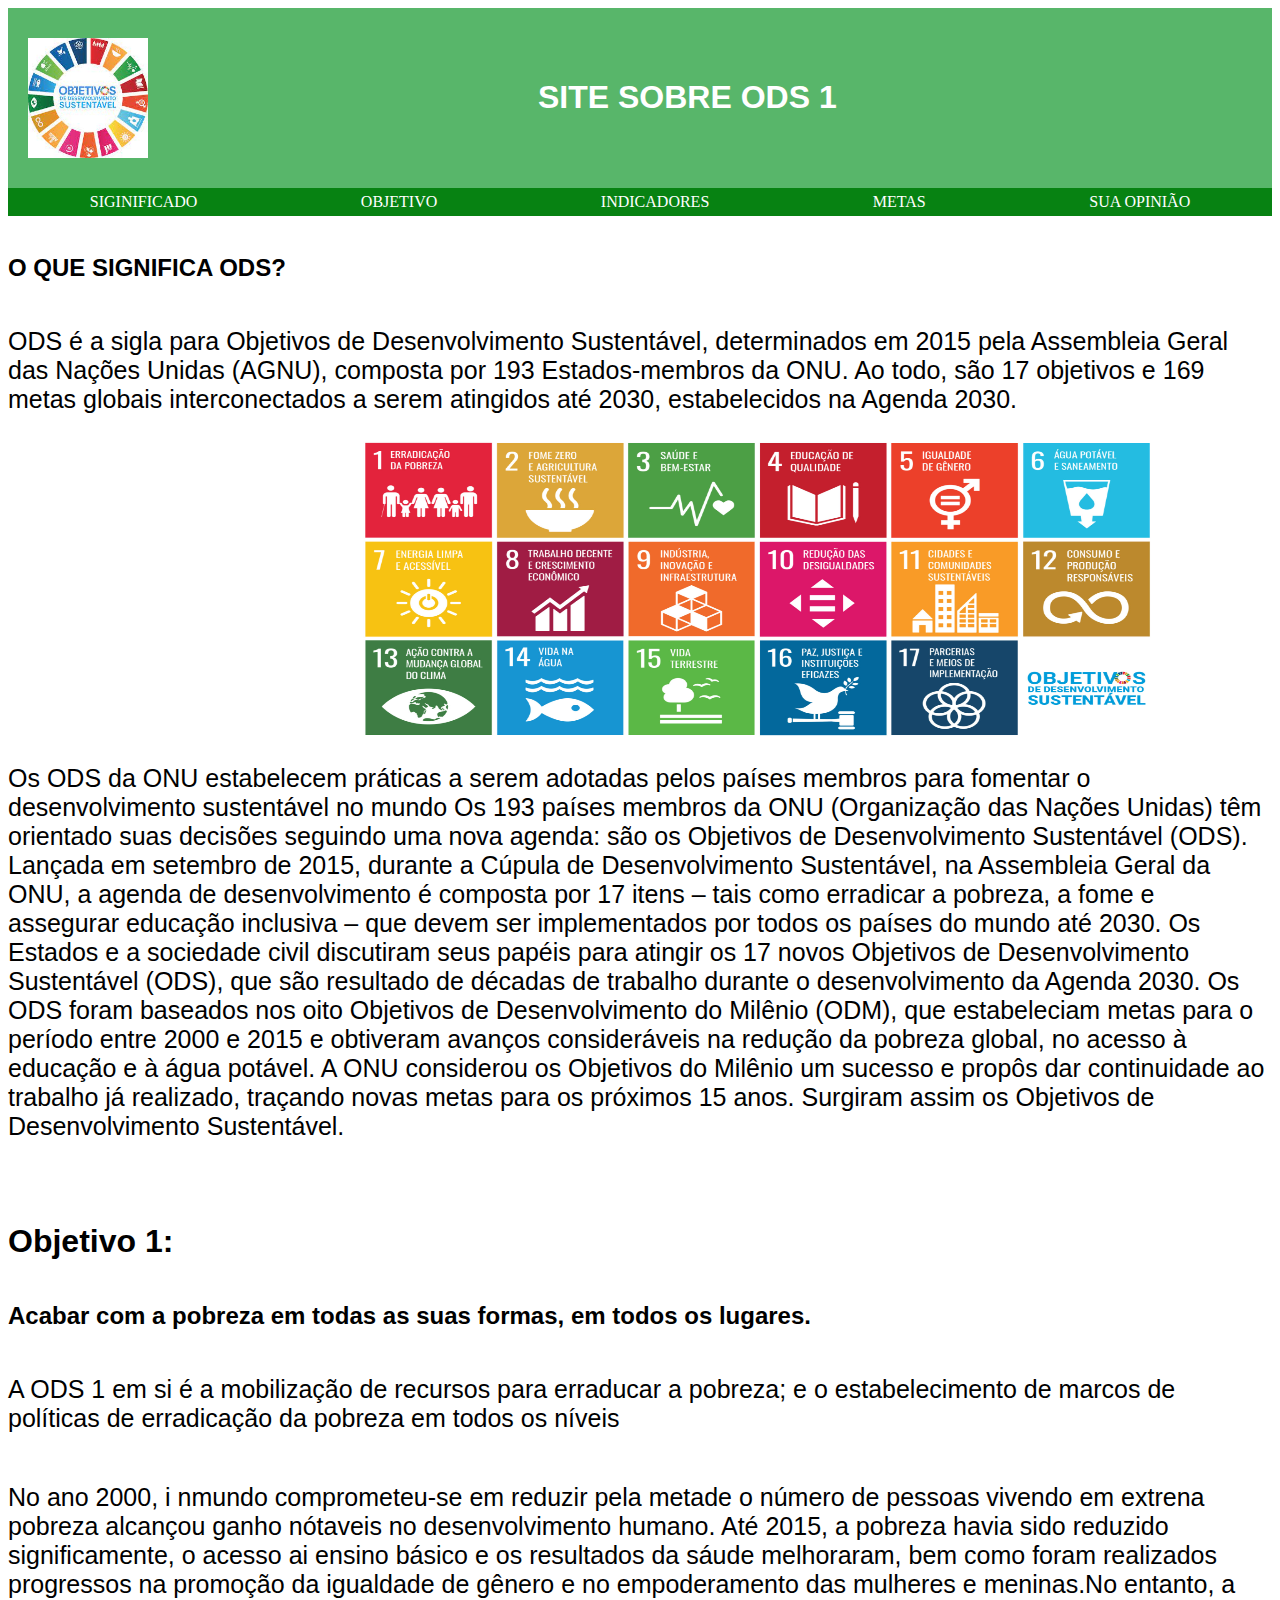
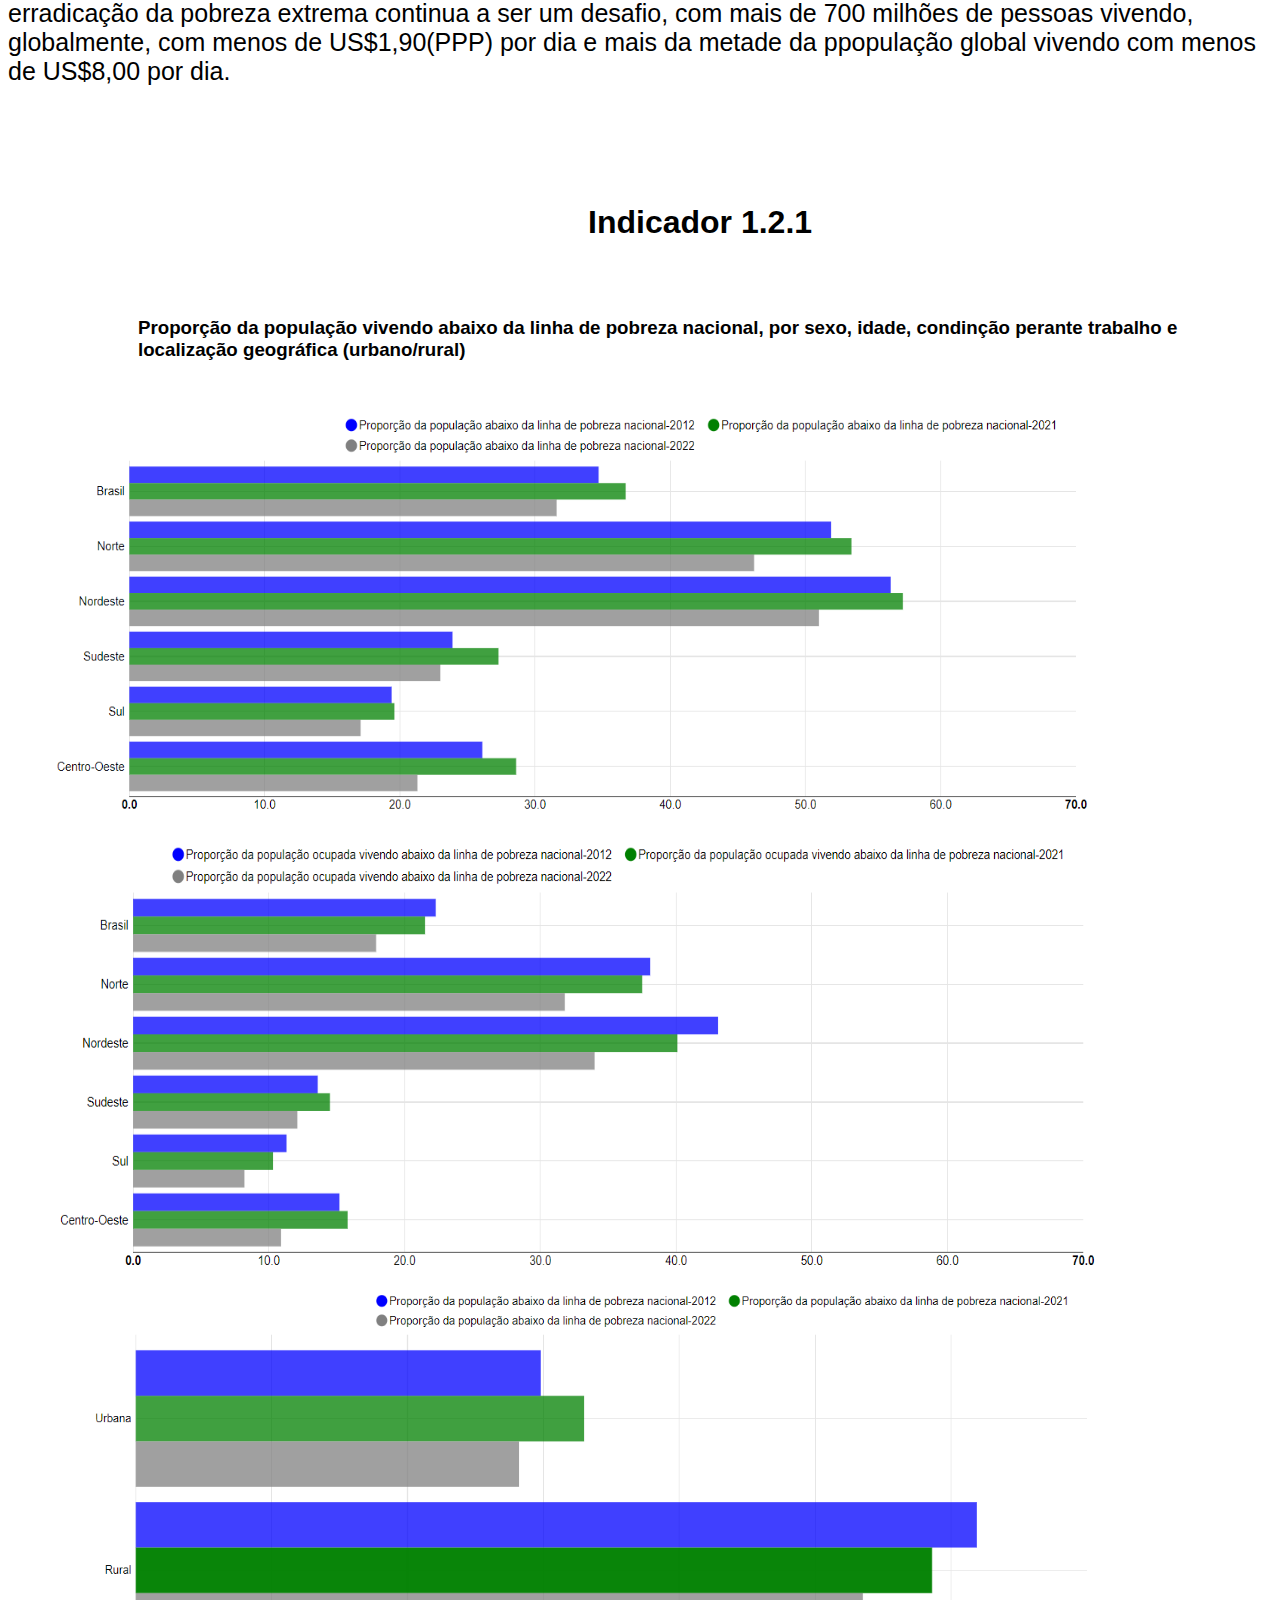
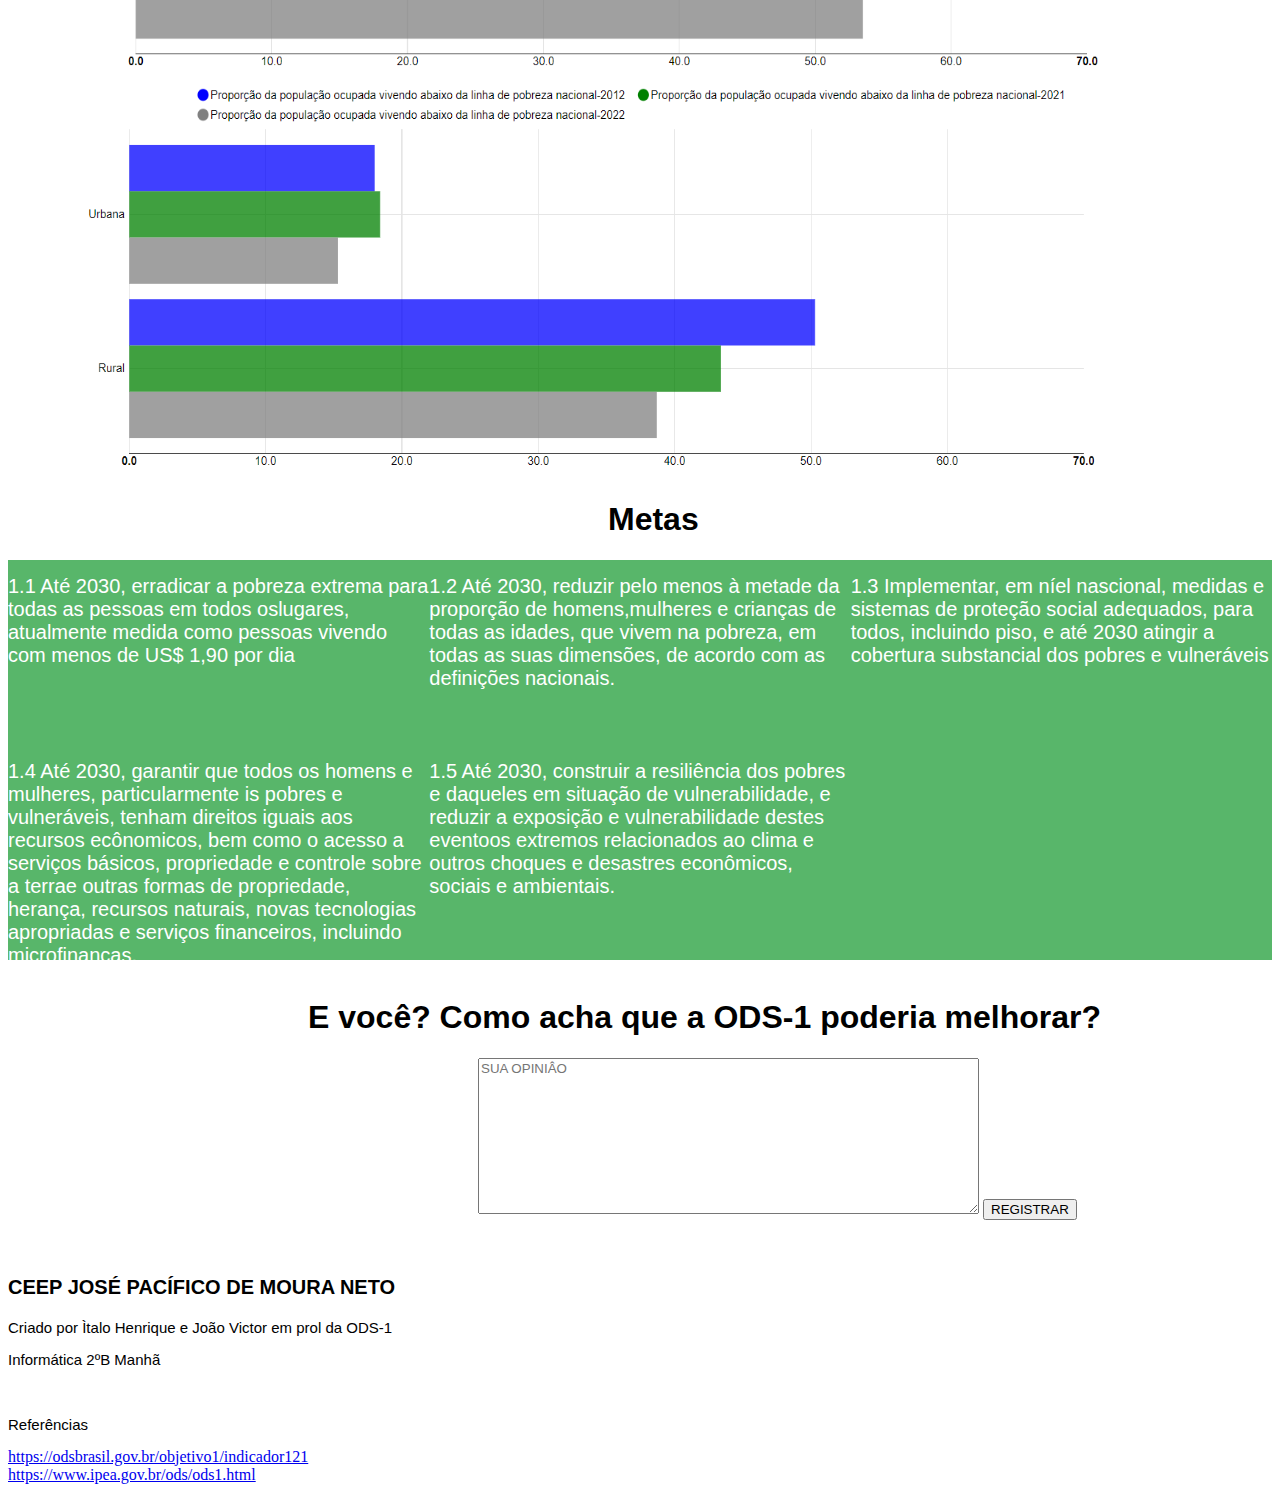
==== index.html @ 038d7afb "Add files via upload" ====
<!DOCTYPE html>
<html>
<head>
	<meta charset="utf-8">
	<title>ODS-1</title>
	<link rel="stylesheet" href="index.css">
</head>
<body>
<header id="es">
<img id="imag" src="foto.jpg">
<h1 id="ra">SITE SOBRE ODS 1</h1>
</header>
<div id="neco">
	<a id="arc" href="#signi">SIGINIFICADO</a>
	<a id="arc" href="#OBJ">OBJETIVO</a>
	<a id="arc" href="#indi">INDICADORES</a>
	<a id="arc" href="#meta">METAS</a>
	<a id="arc" href="#form">SUA OPINIÃO</a>
	
</div>
<br>


<h2 id="signi">O QUE SIGNIFICA ODS?</h2>
<p id="italo">
ODS é a sigla para Objetivos de Desenvolvimento Sustentável, determinados em 2015 pela Assembleia Geral das Nações Unidas (AGNU),
composta por 193 Estados-membros da ONU. Ao todo, são 17 objetivos e 169 metas globais interconectados a serem atingidos até 2030, 
estabelecidos na Agenda 2030. 
</p>
<img id="sla" src="foto2.jpg">
<p id="lumos">
Os ODS da ONU estabelecem práticas a serem adotadas pelos países membros para fomentar
 o desenvolvimento sustentável no mundo
Os 193 países membros da ONU (Organização das Nações Unidas) têm orientado suas decisões
 seguindo uma nova agenda: são os Objetivos de Desenvolvimento Sustentável (ODS). Lançada em setembro de 2015, 
 durante a Cúpula de Desenvolvimento Sustentável, na Assembleia Geral da ONU, a agenda de desenvolvimento é composta por 17 itens – tais como erradicar a pobreza, 
 a fome e assegurar educação inclusiva – que devem ser implementados por todos os países do mundo até 2030.


Os Estados e a sociedade civil discutiram seus papéis para atingir
 os 17 novos Objetivos de Desenvolvimento Sustentável (ODS), que são resultado de décadas
 de trabalho durante o desenvolvimento da Agenda 2030. Os ODS foram baseados nos
 oito Objetivos de Desenvolvimento do Milênio (ODM), que estabeleciam metas para
 o período entre 2000 e 2015 e obtiveram avanços consideráveis na redução
 da pobreza global, no acesso à educação e à água potável.
 A ONU considerou os Objetivos do Milênio um sucesso e propôs dar continuidade
 ao trabalho já realizado, traçando novas metas para os próximos 15 anos.
 Surgiram assim os Objetivos de Desenvolvimento Sustentável.
</p>
<br>
<br>
<h1 id="OBJ">Objetivo 1:</h1> 
<h2>Acabar com a pobreza em todas as suas formas, em todos os lugares.</h2>
<p>A ODS 1 em si é a mobilização de recursos para erraducar a pobreza; e o estabelecimento de marcos de políticas de erradicação da pobreza em todos os níveis</p>
<p>No ano 2000, i nmundo comprometeu-se em reduzir pela metade o número de pessoas vivendo em extrena pobreza alcançou ganho nótaveis no desenvolvimento humano.
Até 2015, a pobreza havia sido reduzido significamente, o acesso ai ensino básico e os resultados da sáude melhoraram, bem como foram realizados progressos na promoção da igualdade de gênero
e no empoderamento das mulheres e meninas.No entanto, a erradicação da pobreza extrema continua a ser um desafio, com mais de 700 milhões de pessoas vivendo, globalmente, com menos de
US$1,90(PPP) por dia e mais da metade da ppopulação global vivendo com menos de US$8,00 por dia.</p>
<br>
<br>
<br>
<br>
<h1 id="indi">Indicador 1.2.1</h1>
<br>
<br>
<h3 id="cent">Proporção da população vivendo abaixo da linha de pobreza nacional, por sexo, idade, condinção perante trabalho e localização geográfica (urbano/rural)</h3>

<body id="ajeito">
	<img id="r" src="o1.png">
	<img id="y" src="o2.png">
	<img id="z" src="o3.png">
	<img id="e" src="o4.png">
</body>

<h1 id="meta">Metas</h1>
<div id ="comma" class="grid-container">
	<div class="grid-item-1">1.1 Até 2030, erradicar a pobreza extrema para todas as pessoas em todos oslugares, atualmente medida como pessoas vivendo com menos de US$ 1,90 por dia</div>
	<div class="grid-item-2">1.2 Até 2030, reduzir pelo menos à metade da proporção de homens,mulheres e crianças de todas as idades, que vivem na pobreza, em todas as suas dimensões, de acordo com as definições nacionais.</div>
	<div class="grid-item-3">1.3 Implementar, em níel nascional, medidas e sistemas de proteção social adequados, para todos, incluindo piso, e até 2030 atingir a cobertura substancial dos pobres e vulneráveis</div>
	<div class="grid-item-4">1.4 Até 2030, garantir que todos os homens e mulheres, particularmente is pobres e vulneráveis, tenham direitos iguais aos recursos ecônomicos, bem como 
	o acesso a serviços básicos, propriedade e controle sobre a terrae outras formas de propriedade, herança, recursos naturais, novas tecnologias apropriadas e serviços financeiros,
	incluindo microfinanças.</div>
	<div class="grid-item-5">1.5 Até 2030, construir a resiliência dos pobres e daqueles em situação de vulnerabilidade, e reduzir a exposição e vulnerabilidade destes eventoos extremos relacionados ao clima e outros
	choques e desastres econômicos, sociais e ambientais.</div>
</div>
<br>
<footer>
	<form>
		<h1 id="form">E você? Como acha que a ODS-1 poderia melhorar?</h1>
		<textarea cols="60" rows="10" placeholder="SUA OPINIÂO"></textarea>
		<input type="submit" value="REGISTRAR">
	</form>
</footer>
<br>
<br>
<section>
	<h3 id="tier">CEEP JOSÉ PACÍFICO DE MOURA NETO</h3>
	<p id="S">Criado por Ìtalo Henrique e João Victor em prol da ODS-1</p>
	<p id="S">Informática 2ºB Manhã</p>
	<br>
	<p id="S">Referências</p>
	<a id="rfr" href="https://odsbrasil.gov.br/objetivo1/indicador121">https://odsbrasil.gov.br/objetivo1/indicador121</a><br>
	<a id="rfr" href="https://www.ipea.gov.br/ods/ods1.html">https://www.ipea.gov.br/ods/ods1.html</a>
</body>
</html>
---- index.css ----
#imag{
	padding-left:20px;
	width:120px;
	height:120px;
}
#es{
	padding-top:30px;
	padding-bottom:30px;
	display:flex;
	background-color: #58b66a;	
}
#ra{
	color:white;
	padding-top:20px;
	font-family:Arial;
	padding-left:390px;
}
#neco{
	display:flex;
	justify-content:space-around;
	flex-direction:center;
	background-color:#078212;
}
#arc{
	text-decoration:none;
	color:white;
	padding-top:5px;
	padding-bottom:5px;
	
}
#sla{
	padding-left:350px ;
	width:800px;
	height:300px;
}
#italo{
	font-size:25px;	
	font-family:Arial;

}
#lumos{
	font-size:25px;	
	font-family:Arial;

	
}
p{
	font-size:25px;
	font-family:Arial;
	
}
#indi{
	padding-left:580px;
}
#cent{
	padding-left:130px;
}
.grid-container {
	display:grid;
	grid-template-rows:repeat(3,200px);
	grid-template-columns: 1fr 1fr 1fr;
}
.grid-item-1{
	padding-top:15px;
	grid-row:1/1;
}
.grid-item-2{
	padding-top:15px;
	grid-row:1/2;
}
.grid-item-3{
	padding-top:15px;
	grid-row:1/2;
}
 
#meta{
	padding-left:600px;
	font-family:Arial;

}
#comma{
	height:400px;
	font-family:Arial;
	font-size:20px;
	background-color: #58b66a;
	color:white;
}
h1{
	font-family:Arial;
}
#form{
	
	font-family:Arial;
	padding-left:300px;
}
textarea{
	font-family:Arial;
	margin-left:470px;
}
@media only screen and (max-width:692px){
	body{
		background-color:blue;
		font-size:15px;
	}
}
@media only screen and (min-width:693px) and (max-width:800px){
	body{
		background-color:red;
		font-size:10px;
	}
}
@media only screen and (min-width:801px) and (max-width:900px){
	body{
		background-color:green;
		font-size:5px;
	}
}
#tier{
	font-size:20px;
}
#S{
	font-size:15px;
}
h3{
	font-family:Arial;
}
h1{
	font-family:Arial;
}
h2{
	font-family:Arial;
}
#ajeito{
	display:flex;
	flex-direction:column;
}
#r{
	height:450px;
	width:90%;
	
}
#y{
	padding-left:32px;
	height:450px;
	width:87%;
}
#z{
	
	padding-left:85px;
	height:400px;
	width:83%;
}
#e{
	
	padding-left:65px;
	height:400px;
	width:83%;
}
#muca{
	text-decoration:none;
	color:black;
	font-family:arial;
	padding-left:615px;
	font-size:20px;
}
#fog{
	text-decoration:none;
	color:black;
	font-family:arial;
	padding-left:615px;
	font-size:20px;
	
}
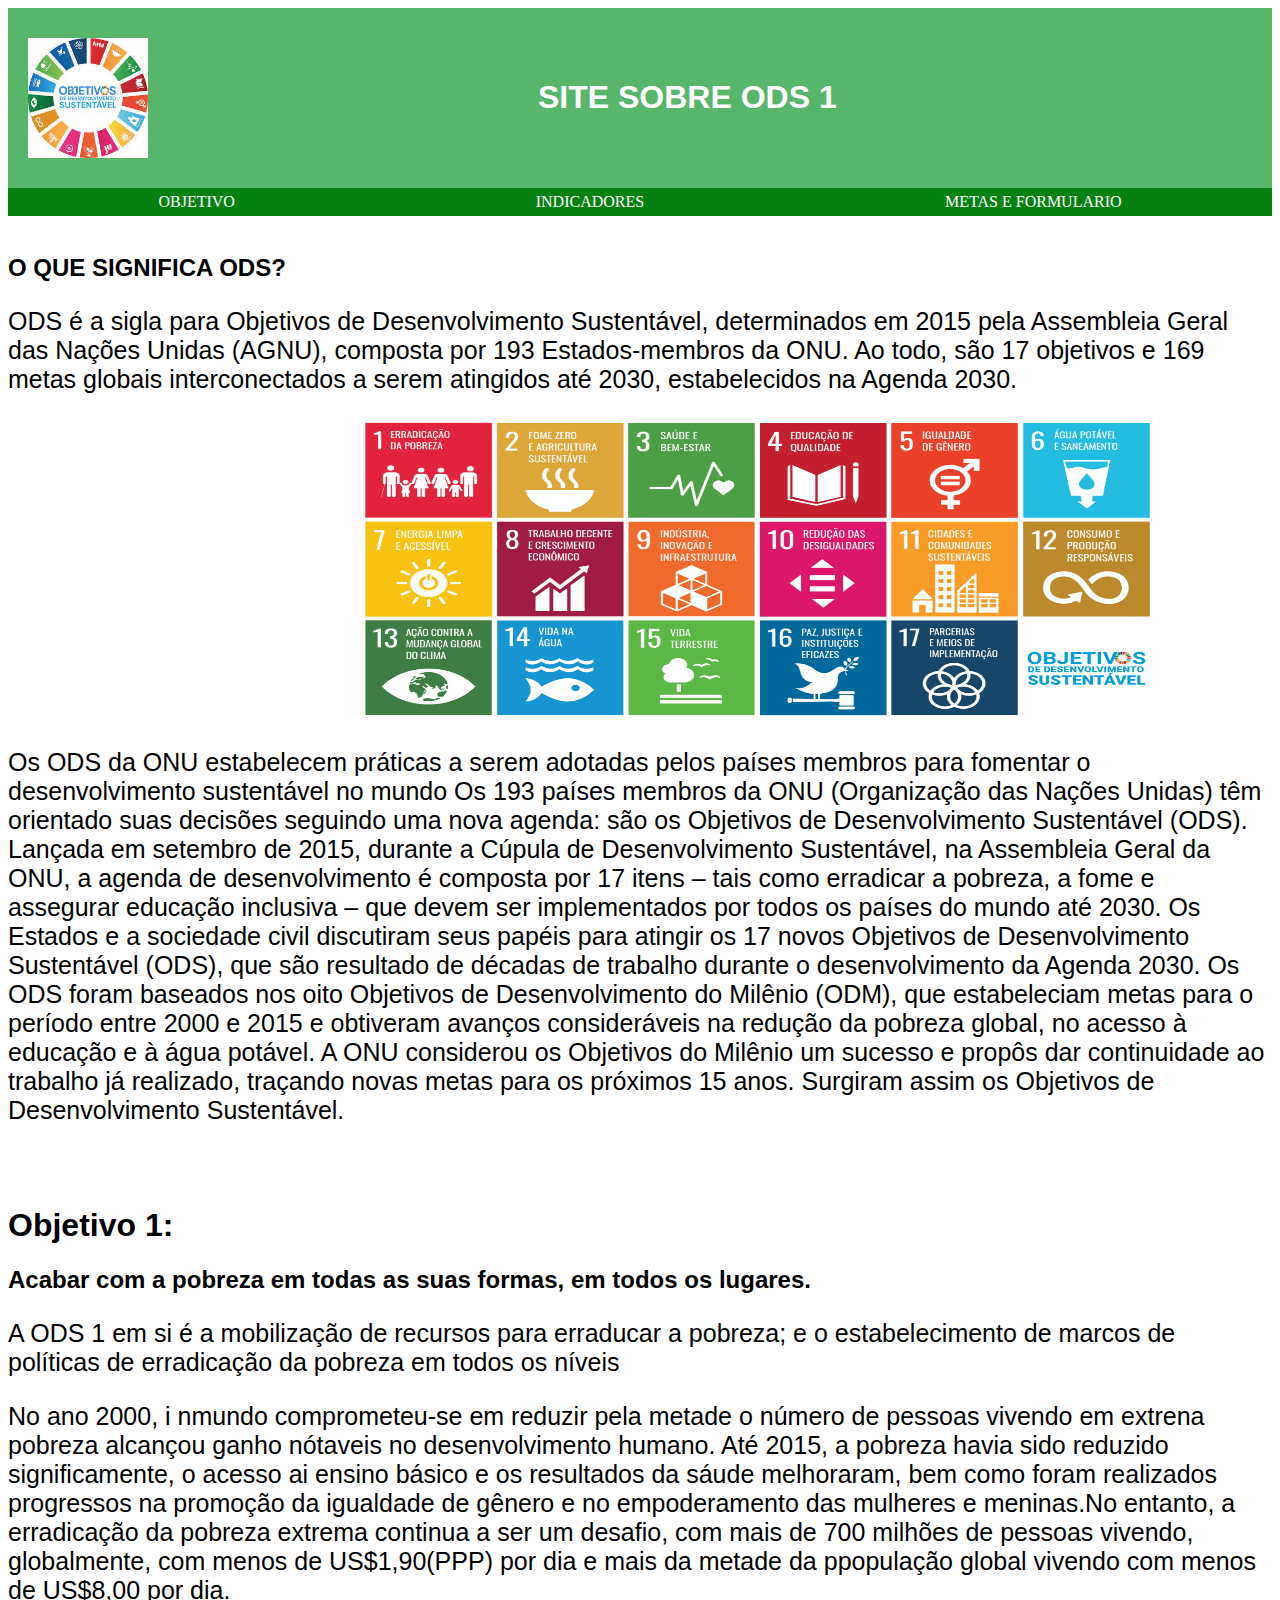
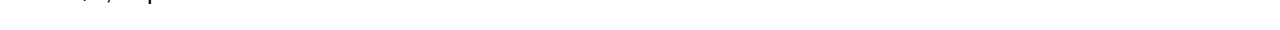
==== commit ac80a6e7: "Update and rename parte1.html to index.html" ====
--- a/index.html
+++ b/index.html
@@ -1,9 +1,10 @@
-<!DOCTYPE html>
+<!DOCTYPE HTML>
 <html>
 <head>
 	<meta charset="utf-8">
 	<title>ODS-1</title>
 	<link rel="stylesheet" href="index.css">
+	 
 </head>
 <body>
 <header id="es">
@@ -11,12 +12,9 @@
 <h1 id="ra">SITE SOBRE ODS 1</h1>
 </header>
 <div id="neco">
-	<a id="arc" href="#signi">SIGINIFICADO</a>
 	<a id="arc" href="#OBJ">OBJETIVO</a>
-	<a id="arc" href="#indi">INDICADORES</a>
-	<a id="arc" href="#meta">METAS</a>
-	<a id="arc" href="#form">SUA OPINIÃO</a>
-	
+	<a id="arc" href="parte2.html">INDICADORES</a>
+	<a id="arc" href="parte3.html">METAS E FORMULARIO</a>
 </div>
 <br>
 
@@ -56,51 +54,7 @@
 Até 2015, a pobreza havia sido reduzido significamente, o acesso ai ensino básico e os resultados da sáude melhoraram, bem como foram realizados progressos na promoção da igualdade de gênero
 e no empoderamento das mulheres e meninas.No entanto, a erradicação da pobreza extrema continua a ser um desafio, com mais de 700 milhões de pessoas vivendo, globalmente, com menos de
 US$1,90(PPP) por dia e mais da metade da ppopulação global vivendo com menos de US$8,00 por dia.</p>
-<br>
-<br>
-<br>
-<br>
-<h1 id="indi">Indicador 1.2.1</h1>
-<br>
-<br>
-<h3 id="cent">Proporção da população vivendo abaixo da linha de pobreza nacional, por sexo, idade, condinção perante trabalho e localização geográfica (urbano/rural)</h3>
 
-<body id="ajeito">
-	<img id="r" src="o1.png">
-	<img id="y" src="o2.png">
-	<img id="z" src="o3.png">
-	<img id="e" src="o4.png">
-</body>
-
-<h1 id="meta">Metas</h1>
-<div id ="comma" class="grid-container">
-	<div class="grid-item-1">1.1 Até 2030, erradicar a pobreza extrema para todas as pessoas em todos oslugares, atualmente medida como pessoas vivendo com menos de US$ 1,90 por dia</div>
-	<div class="grid-item-2">1.2 Até 2030, reduzir pelo menos à metade da proporção de homens,mulheres e crianças de todas as idades, que vivem na pobreza, em todas as suas dimensões, de acordo com as definições nacionais.</div>
-	<div class="grid-item-3">1.3 Implementar, em níel nascional, medidas e sistemas de proteção social adequados, para todos, incluindo piso, e até 2030 atingir a cobertura substancial dos pobres e vulneráveis</div>
-	<div class="grid-item-4">1.4 Até 2030, garantir que todos os homens e mulheres, particularmente is pobres e vulneráveis, tenham direitos iguais aos recursos ecônomicos, bem como 
-	o acesso a serviços básicos, propriedade e controle sobre a terrae outras formas de propriedade, herança, recursos naturais, novas tecnologias apropriadas e serviços financeiros,
-	incluindo microfinanças.</div>
-	<div class="grid-item-5">1.5 Até 2030, construir a resiliência dos pobres e daqueles em situação de vulnerabilidade, e reduzir a exposição e vulnerabilidade destes eventoos extremos relacionados ao clima e outros
-	choques e desastres econômicos, sociais e ambientais.</div>
-</div>
-<br>
-<footer>
-	<form>
-		<h1 id="form">E você? Como acha que a ODS-1 poderia melhorar?</h1>
-		<textarea cols="60" rows="10" placeholder="SUA OPINIÂO"></textarea>
-		<input type="submit" value="REGISTRAR">
-	</form>
-</footer>
-<br>
-<br>
-<section>
-	<h3 id="tier">CEEP JOSÉ PACÍFICO DE MOURA NETO</h3>
-	<p id="S">Criado por Ìtalo Henrique e João Victor em prol da ODS-1</p>
-	<p id="S">Informática 2ºB Manhã</p>
-	<br>
-	<p id="S">Referências</p>
-	<a id="rfr" href="https://odsbrasil.gov.br/objetivo1/indicador121">https://odsbrasil.gov.br/objetivo1/indicador121</a><br>
-	<a id="rfr" href="https://www.ipea.gov.br/ods/ods1.html">https://www.ipea.gov.br/ods/ods1.html</a>
+ 
 </body>
 </html>
-
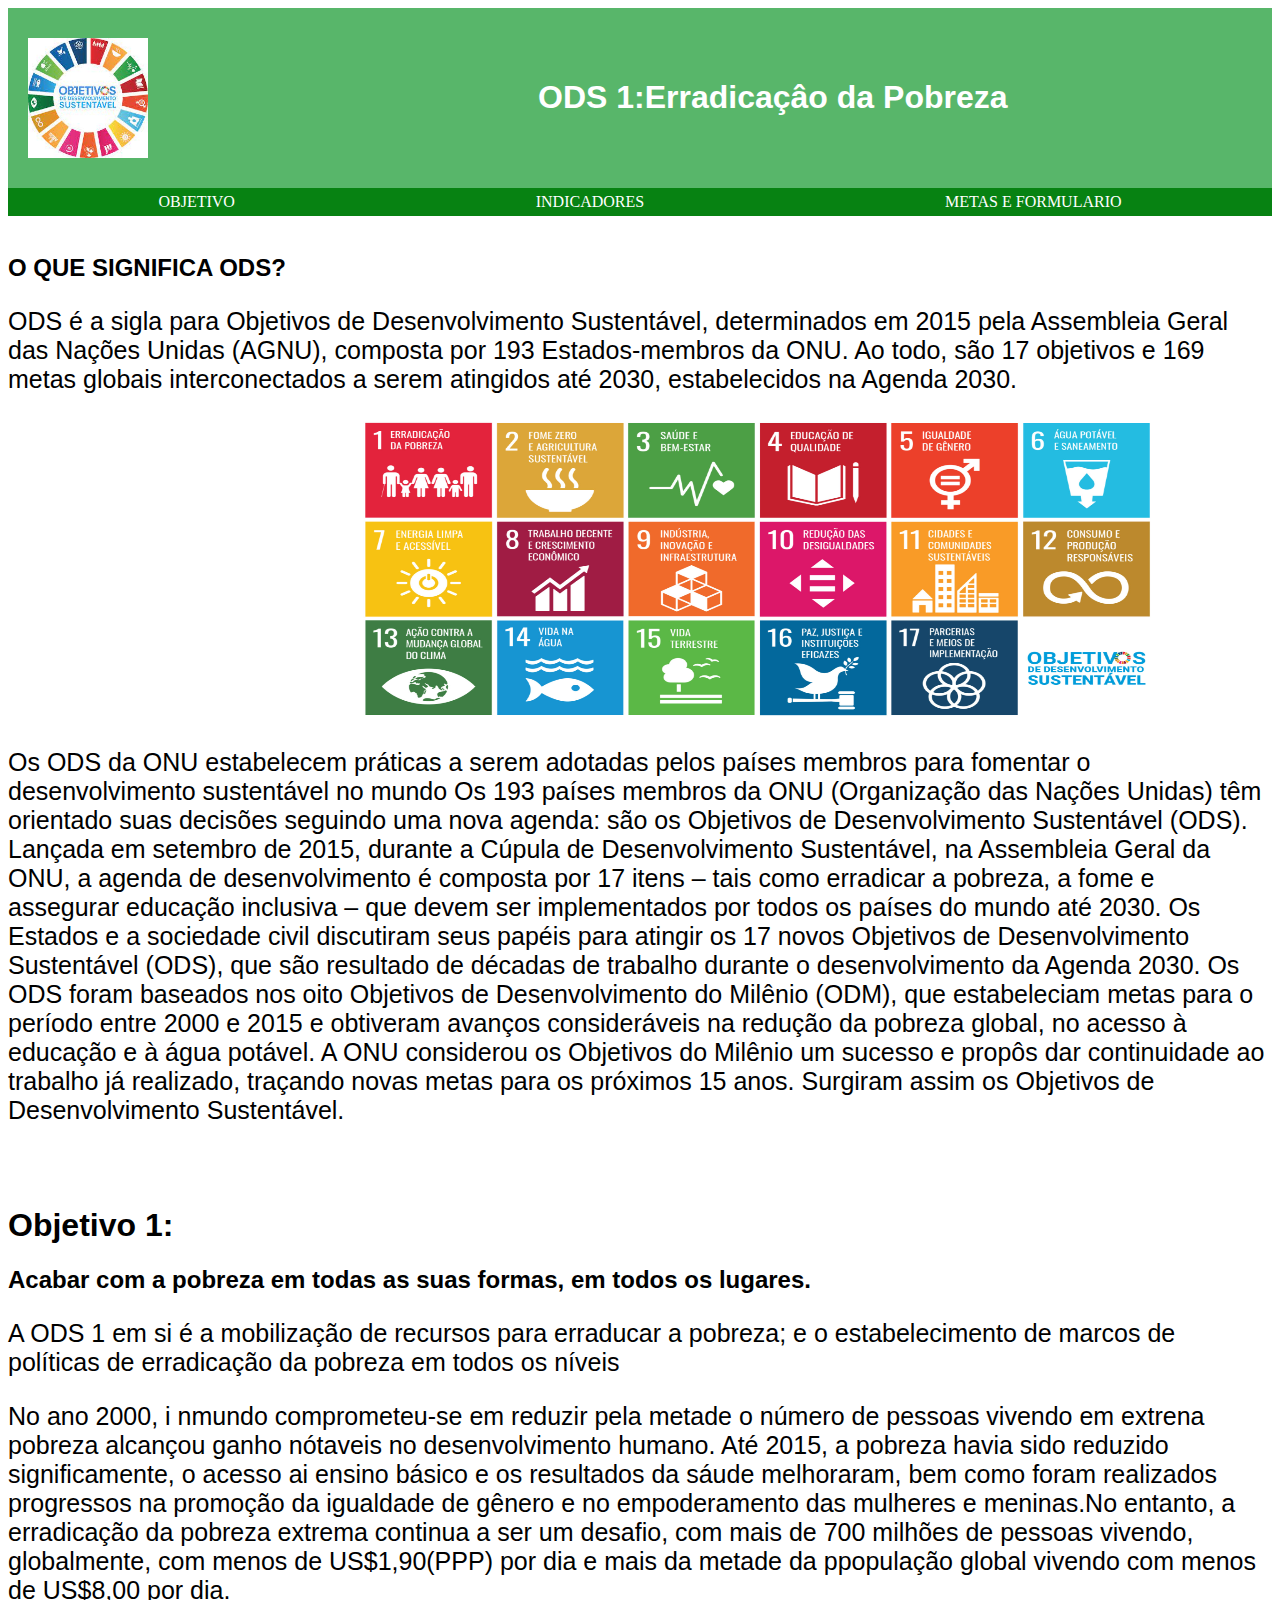
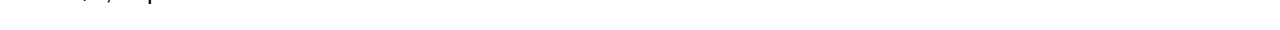
==== commit 648e5fd8: "Update index.html" ====
--- a/index.html
+++ b/index.html
@@ -9,12 +9,12 @@
 <body>
 <header id="es">
 <img id="imag" src="foto.jpg">
-<h1 id="ra">SITE SOBRE ODS 1</h1>
+<h1 id="ra">ODS 1:Erradicaçâo da Pobreza</h1>
 </header>
 <div id="neco">
 	<a id="arc" href="#OBJ">OBJETIVO</a>
-	<a id="arc" href="parte2.html">INDICADORES</a>
-	<a id="arc" href="parte3.html">METAS E FORMULARIO</a>
+	<a id="arc" href="miami.html">INDICADORES</a>
+	<a id="arc" href="drive.html">METAS E FORMULARIO</a>
 </div>
 <br>
 
